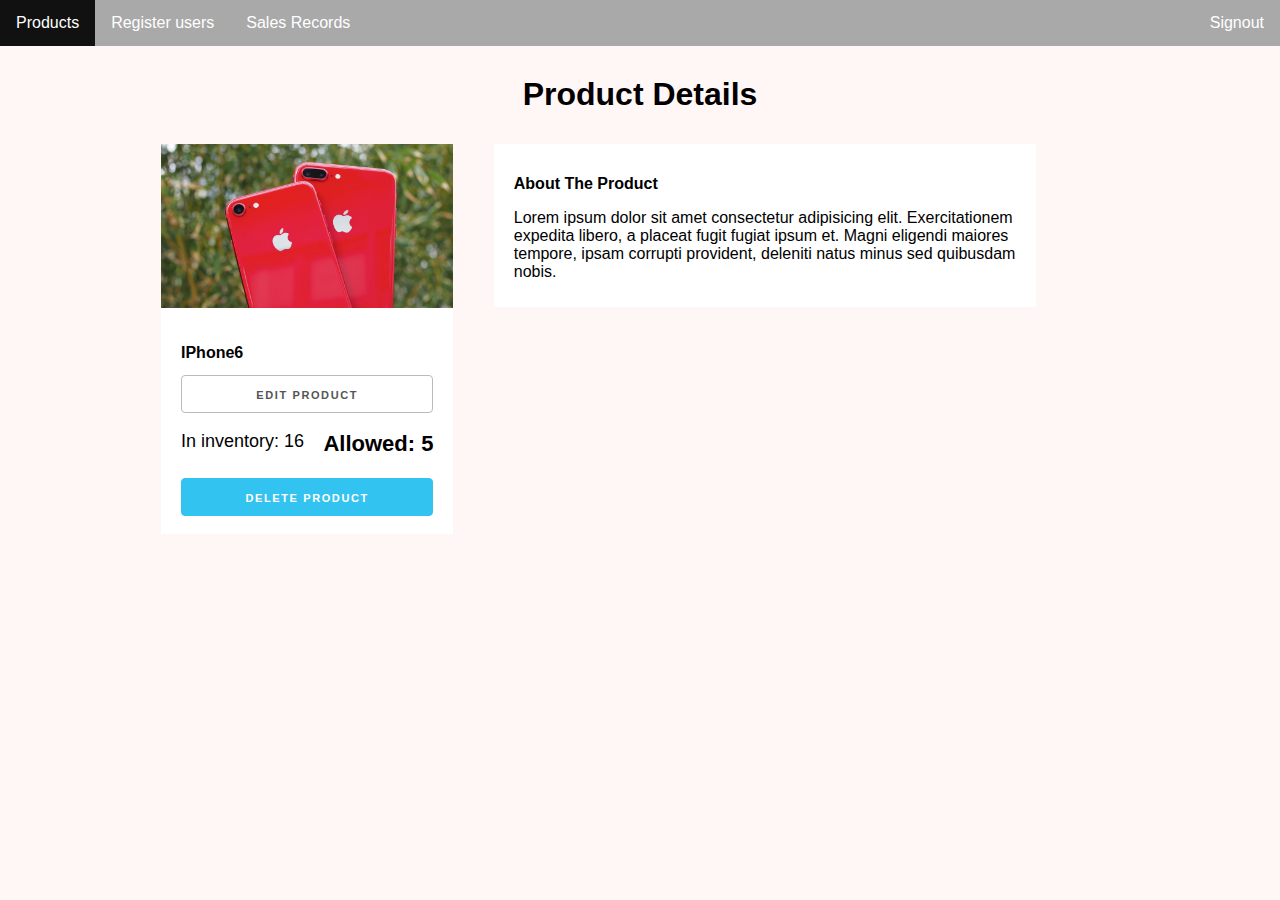
==== ui/detail.html @ 4a6cceae "[Delivers #161146967] a feature for view product details" ====
<!DOCTYPE html>
<html lang="en">
<head>
    <meta charset="UTF-8">
    <meta name="viewport" content="width=device-width, initial-scale=1.0">
    <meta http-equiv="X-UA-Compatible" content="ie=edge">
    <link rel="stylesheet" href="../assets/css/main.css">
    <title>Store manager: Products</title>
</head>
<body>
    <header>
        <ul class="nav">
            <li><a class="active" href="products.html">Products</a></li>
            <li><a href="register.html">Register users</a></li>
            <li><a href="records.html">Sales Records</a></li> 
            <li class="pullright"><a href="index.html">Signout</a></li> 
        </ul>
    </header>
    <section>
        <div id="product-list" class="section">
            <h1 class="heading">
                Product Details
            </h1>
            <div class="row">
                <div class="four columns">
                    <div class="card">
                        <img src="../assets/img/iphone.jpg" class="course-image fullwidth">
                        <div class="info-card">
                            <h4>IPhone6</h4>
                            <a href="edit-product.html" class="fullwidth button edit-product-btn">Edit Product</a>
                            <p class="quantity">In inventory: 16  <span class="pullright">Allowed: 5</span></p>
                            <a href="delete-product.html" class="fullwidth button-primary button delete-product-btn">Delete Product</a>
                        </div>
                    </div>
                </div>
                <div class="seven columns">
                    <div class="card">
                        <div class="info-card">
                            <h4>About The Product</h4>
                            <p class="fullwidth">
                                Lorem ipsum dolor sit amet consectetur adipisicing elit. 
                                Exercitationem expedita libero, a placeat fugit fugiat ipsum et. 
                                Magni eligendi maiores tempore, ipsam corrupti provident, 
                                deleniti natus minus sed quibusdam nobis.
                            </p>
                        </div>
                    </div>
                </div>
            </div>
        </div>
    </section>
</body>
</html>
---- assets/css/main.css ----
body{
    font-family: sans-serif;
    background-color: #fff6f6;
    margin: 0;
}

.container{
    background-color: white;
    margin: 20px auto;
    width: 100%;
    max-width: 600px;
    padding: 20px;
}

.formtitle {
    text-align: center;
    margin: 24px 0 12px 0;
    padding: 16px;
}

input[type=email], input[type=password] {
    width: 100%;
    padding: 12px 20px;
    margin: 8px 0;
    display: inline-block;
    box-sizing: border-box;
}

.button,
button,
input[type="submit"],
input[type="button"] {
  display: inline-block;
  height: 38px;
  width: 100%;
  padding: 0 30px;
  margin: 8px 0;
  color: #555;
  text-align: center;
  font-size: 11px;
  font-weight: 600;
  line-height: 38px;
  letter-spacing: .1rem;
  text-transform: uppercase;
  text-decoration: none;
  white-space: nowrap;
  background-color: transparent;
  border-radius: 4px;
  border: 1px solid #bbb;
  cursor: pointer;
  box-sizing: border-box; 
}

.button.button-primary,
button.button-primary,
input[type="submit"].button-primary,
input[type="button"].button-primary {
  color: #FFF;
  background-color: #33C3F0;
  border-color: #33C3F0;
 }

 .button.button-secondary,
button.button-secondary,
input[type="submit"].button-secondary,
input[type="button"].button-secondary {
  color: #FFF;
  background-color: #4CAF50;
  border-color: #4CAF50;
 }

span.forgotpassword {
    padding-top: 16px;
}
/* styling the navigation bar */
ul.nav{
    list-style-type: none;
    margin: 0;
    padding: 0;
    overflow: hidden;
    background-color: darkgray;
}

ul.nav li{ float: left;}

ul.nav li a{
    display: block;
    color: white;
    text-align: center;
    padding: 14px 16px;
    text-decoration: none;
}

ul.nav li.pullright{
    float: right;
}
ul.nav li a:hover:not(.active){
    background-color: #111;
}

ul.nav li a.active{
    background-color: #111;
}
.section{
    position: relative;
    width: 100%;
    max-width: 960px;
    margin: 0 auto;
    padding: 0 20px;
    box-sizing: border-box; 
}
.heading{
    margin: 30px 0;
    text-align: center;
}

.columns{
    width: 100%;
    float: left;
    box-sizing: border-box; 
}
.fullwidth {
    width: 100%;
    box-sizing: border-box; 
}

.pullright {
    float: right; 
}

.pullleft {
    float: left; 
}
#product-list .row{
    margin-bottom: 20px;
}

.add-to-cart,
.view-details,
.delete-product-btn
.edit-product-btn {
    margin: 10px 0;
}

.card {
    text-align: center;
    border: 1px solid #fff6f6;
    background-color: white;
}
.info-card  {
    padding: 10px 20px;
}

.card h4 {
    margin-bottom: 5px;
}
.info-card .quantity {
    font-size: 18px;
    margin-top: 10px;
}
.info-card .quantity span {
    font-weight: 700;
    font-size: 22px;
}

/* media queries */
@media screen and (max-width: 600px){
    ul.nav li.right,
    ul.nav li {float: none;}
}

@media (min-width: 400px) {
.section {
    width: 85%;
    padding: 0; }
}
  
@media (min-width: 550px) {
    .section {
      width: 80%; }
    .columns {
      margin-left: 4%; }
    .columns:first-child {
      margin-left: 0; }
    .four.columns{ width: 30.6666666667%; }
    .seven.columns{ width: 56.6666666667%; }
}

@media (min-width: 550px) {
    .card {
        text-align: left;
    }
}
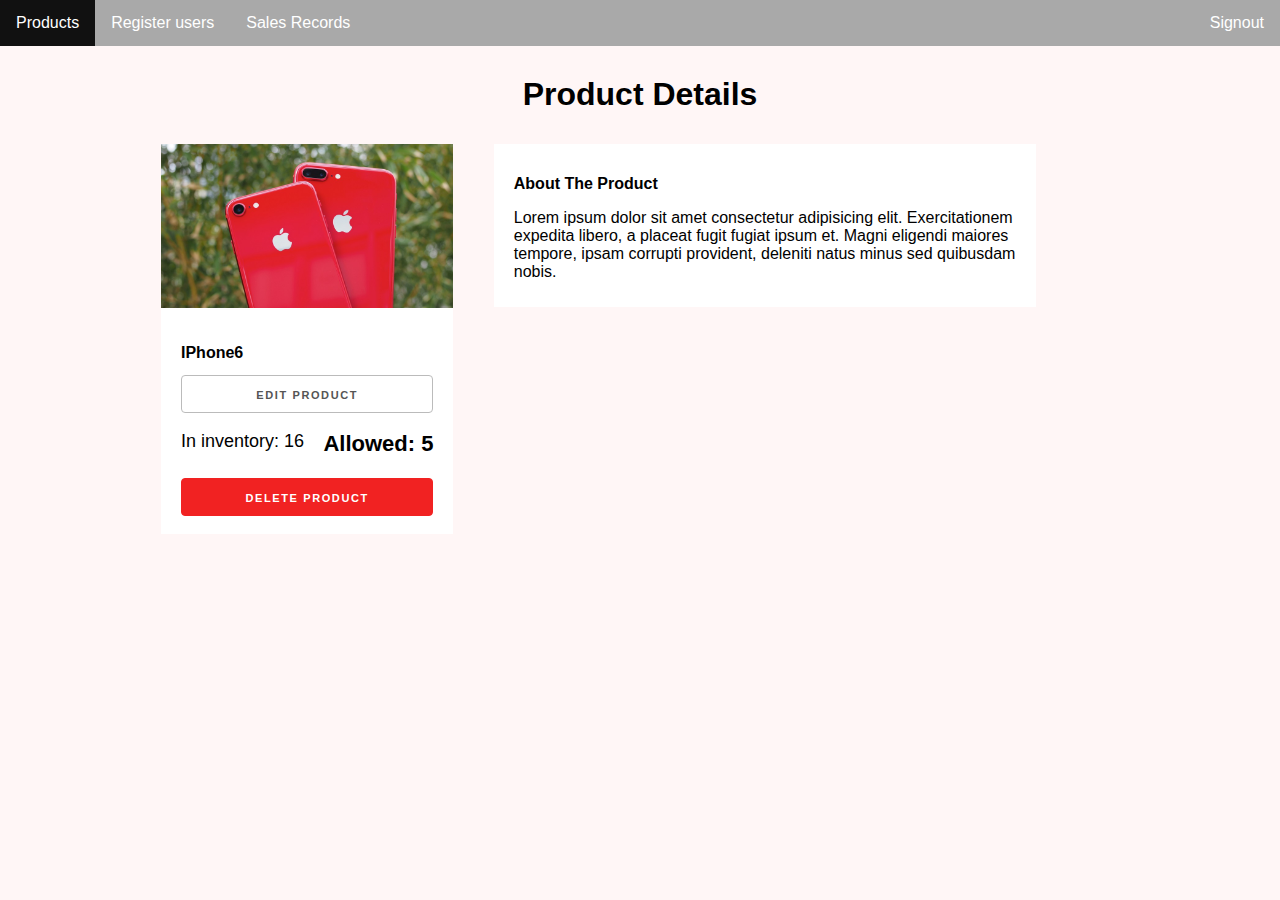
==== commit 4189bd8a: "[Delivers #161080369] Add to cart feature" ====
--- a/ui/detail.html
+++ b/ui/detail.html
@@ -29,7 +29,7 @@
                             <h4>IPhone6</h4>
                             <a href="edit-product.html" class="fullwidth button edit-product-btn">Edit Product</a>
                             <p class="quantity">In inventory: 16  <span class="pullright">Allowed: 5</span></p>
-                            <a href="delete-product.html" class="fullwidth button-primary button delete-product-btn">Delete Product</a>
+                            <a href="delete-product.html" class="fullwidth button-danger button delete-product-btn">Delete Product</a>
                         </div>
                     </div>
                 </div>
--- a/assets/css/main.css
+++ b/assets/css/main.css
@@ -18,7 +18,9 @@
     padding: 16px;
 }
 
-input[type=email], input[type=password] {
+input[type=email], 
+input[type=password],
+input[type=number] {
     width: 100%;
     padding: 12px 20px;
     margin: 8px 0;
@@ -60,7 +62,7 @@
   border-color: #33C3F0;
  }
 
- .button.button-secondary,
+.button.button-secondary,
 button.button-secondary,
 input[type="submit"].button-secondary,
 input[type="button"].button-secondary {
@@ -69,6 +71,15 @@
   border-color: #4CAF50;
  }
 
+.button.button-danger,
+button.button-danger,
+input[type="submit"].button-danger,
+input[type="button"].button-danger {
+  color: #FFF;
+  background-color: rgb(241, 34, 34);
+  border-color: rgb(241, 34, 34);
+ }
+
 span.forgotpassword {
     padding-top: 16px;
 }
@@ -162,7 +173,41 @@
     font-weight: 700;
     font-size: 22px;
 }
-
+/* styling the modal */
+.modal {
+    display: none;
+    position: fixed;
+    z-index: 1;
+    padding-top: 100px;
+    left: 0;
+    top: 0;
+    width: 100%;
+    height: 100%;
+    overflow: auto;
+    background-color: rgb(0, 0, 0);
+    background-color: rgba(0, 0, 0, 0.4)
+}
+
+.modal-content{
+    background-color: white;
+    margin: auto;
+    padding: 20px;
+    width: 40%;
+}
+
+.close {
+    color: #aaaaaa;
+    float: right;
+    font-size: 28px;
+    font-weight: bold;
+}
+
+.close:hover,
+.close:focus {
+    color: #000;
+    text-decoration: none;
+    cursor: pointer;
+}
 /* media queries */
 @media screen and (max-width: 600px){
     ul.nav li.right,
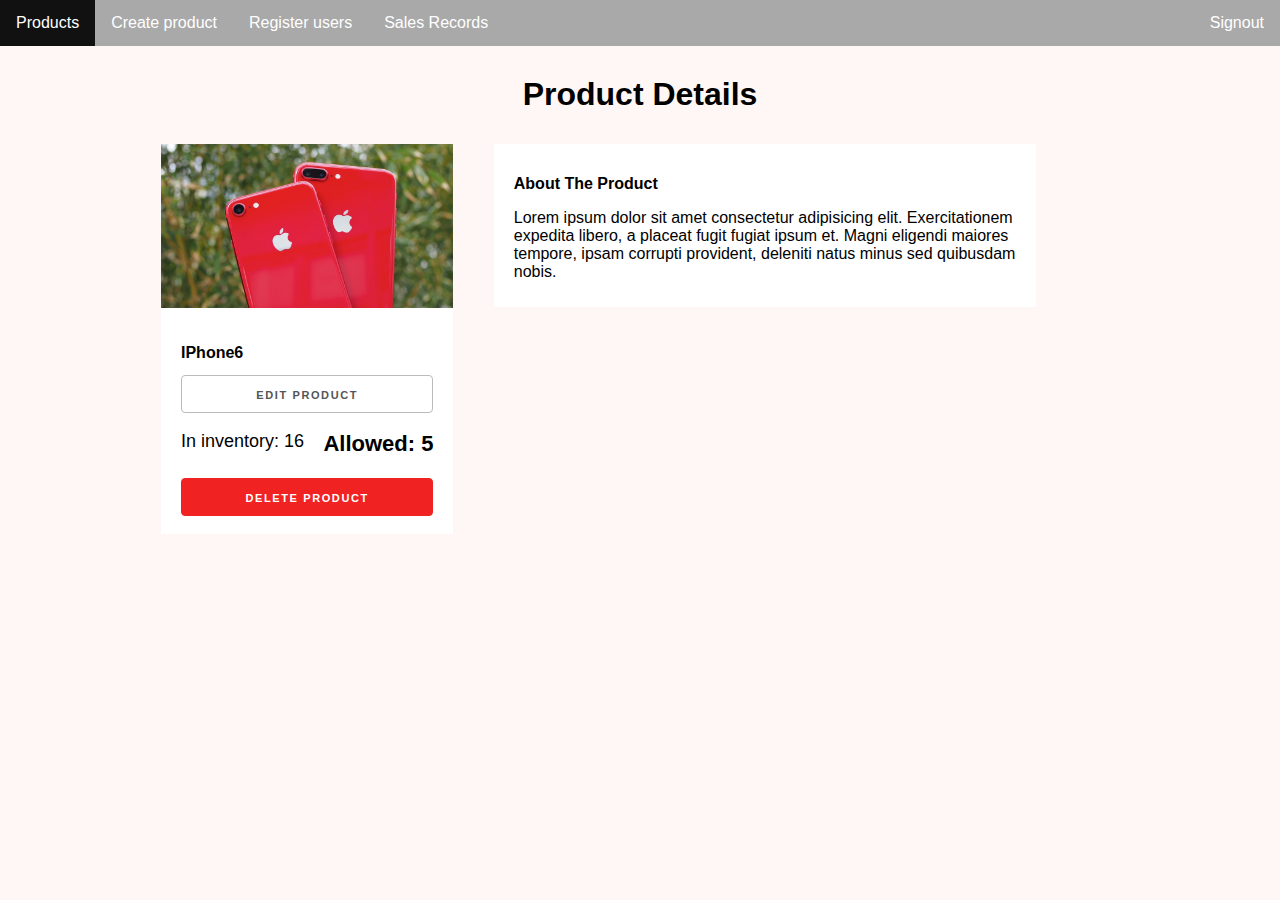
==== commit 7f11ad21: "Changes to UI" ====
--- a/ui/detail.html
+++ b/ui/detail.html
@@ -11,6 +11,7 @@
     <header>
         <ul class="nav">
             <li><a class="active" href="products.html">Products</a></li>
+            <li><a href="new-product.html">Create product</a></li>
             <li><a href="register.html">Register users</a></li>
             <li><a href="records.html">Sales Records</a></li> 
             <li class="pullright"><a href="index.html">Signout</a></li> 
--- a/assets/css/main.css
+++ b/assets/css/main.css
@@ -20,7 +20,9 @@
 
 input[type=email], 
 input[type=password],
-input[type=number] {
+input[type=number],
+input[type=text],
+input {
     width: 100%;
     padding: 12px 20px;
     margin: 8px 0;
@@ -208,6 +210,21 @@
     text-decoration: none;
     cursor: pointer;
 }
+
+.section-body{
+    background-color: white;
+}
+table{
+    width: 100%;
+    border-collapse: collapse;
+}
+th, td{
+    text-align: left;
+    padding: 8px;
+}
+tr:nth-child(even){
+    background-color: #f2f2f2;  
+}
 /* media queries */
 @media screen and (max-width: 600px){
     ul.nav li.right,
